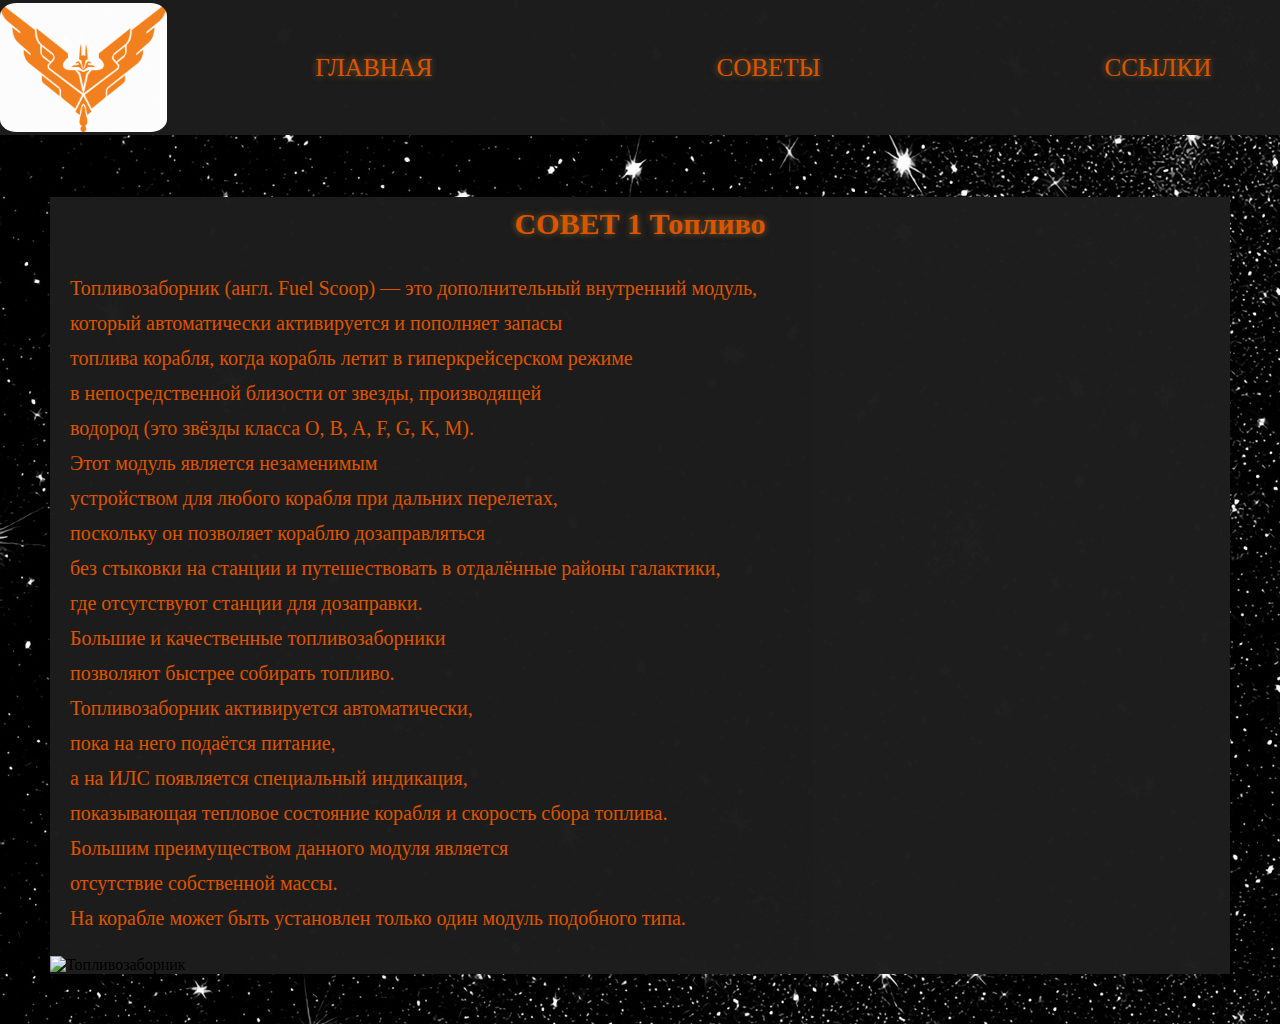
==== 2.html @ 422b610e "Add files via upload" ====
<!DOCTYPE html>
<html>
<head>
    <meta charset="UTF-8">
    <meta name="viewport" content="width=device-width, initial-scale=1.0">
    <title>elite dangerous gade</title>
    <link rel="stylesheet" href="style.css">
    <style>
        @import url('https://fonts.googleapis.com/css2?family=PT+Serif:ital,wght@0,400;0,700;1,400;1,700&family=Roboto:ital,wght@0,100;0,300;0,400;0,500;0,700;0,900;1,100;1,300;1,400;1,500;1,700;1,900&display=swap');</style>
    <style>
        @import url('https://fonts.googleapis.com/css2?family=PT+Sans:ital,wght@0,400;0,700;1,400;1,700&family=PT+Serif:ital,wght@0,400;0,700;1,400;1,700&family=Roboto:ital,wght@0,100;0,300;0,400;0,500;0,700;0,900;1,100;1,300;1,400;1,500;1,700;1,900&display=swap');</style>
</head>
<body>
   <header>
        <img src="images/logo.png" alt="logo">
        <nav>
            <ul>
                <li class="silky"><a href="index.html">ГЛАВНАЯ</a></li>
                <li class="silky"><a href="2.html">СОВЕТЫ</a></li>
                <li class="silky"><a href="">ССЫЛКИ</a></li>
            </ul>
        </nav>
        <div class="pustota"></div>
    </header>
   <main class="main_list2">
    <div>
        <h1 class="h1_list2">СОВЕТ 1 Топливо</h1>
        <p>Топливозаборник (англ. Fuel Scoop) — это дополнительный внутренний модуль,<br> который автоматически активируется и пополняет запасы<br> топлива корабля, когда корабль летит в гиперкрейсерском режиме<br>в непосредственной близости от звезды, производящей<br> водород (это звёзды класса O, B, A, F, G, K, M).<br> Этот модуль является незаменимым<br> устройством для любого корабля при дальних перелетах,<br> поскольку он позволяет кораблю дозаправляться<br> без стыковки на станции и путешествовать в отдалённые районы галактики,<br> где отсутствуют станции для дозаправки.<br> Большие и качественные топливозаборники<br> позволяют быстрее собирать топливо.<br> Топливозаборник активируется автоматически,<br> пока на него подаётся питание,<br> а на ИЛС появляется специальный индикация,<br> показывающая тепловое состояние корабля и скорость сбора топлива.<br> Большим преимуществом данного модуля является<br> отсутствие собственной массы.<br>
            На корабле может быть установлен только один модуль подобного типа.</p>
        <img src="CS GO\images\FuelScoop.jpeg" alt="Топливозаборник">
    </div>
   </main>
 
</body>
</html>
---- style.css ----
.PT Serif{
  font-family: "PT Serif", serif;
  font-weight: 100;
  font-style: normal;
}

.PT Sans{
    font-family: "Sans", serif;
    font-weight: 100;
    font-style: normal;
  }

body{
    margin: 197px 0 0 0;
    background-image: url("images/space.jpg");
}

header{
    display: flex;
    position: fixed;
    top: 0;
    left: 0;
    width: 100%;
    height: 15%;
    background-color: #1D1D1D;
    opacity: 0.99;
    align-items: center;
    justify-content: space-between;
}

header>img{
    height: 95%;
    border-radius: 10%;
}

header>nav{
    text-decoration: none;
    color: #E05600;
    font-size: 25px;
    width: 70%;
}
header>nav a{
    color: #E05600;
    text-decoration: none;
    text-shadow: 0px 0px 7px rgba(227, 163, 72, 0.5);
}

ul{
    width: 100%;
    display: flex;
    justify-content: space-between;
}

li {
    list-style: none;
}
.index{
    width: 100%;
    background-image: url("images/EGS.jpg");
    background-size: 100%;

}

main>div h1{
    padding: 260px 10px 10px;
    color: #ffffff;
    display: flex; 
    justify-content: center;   
    font-size: 30px;
    text-shadow: 0px 0px 7px rgba(0, 0, 0, 0.9);
}

main>div h2{
    padding: 700px 10px 10px;
    color: rgba(148, 148, 148, 0.007);
}

.main_list2{
    background-color: #1D1D1D;
    opacity: 0.99;
    margin: 50px;
}

.h1_list2{
    padding: 10px 10px 10px;
    color:#E05600;
    display: flex; 
    justify-content: center;   
    font-size: 30px;
    text-shadow: 0px 0px 7px rgba(227, 163, 72, 0.5);
}

p{
    color: #E05600;    
    font-size: 20px;
    margin: 20px;
    line-height: 1.75;
    display: block;
}

main>div>img{
    display: block;

}
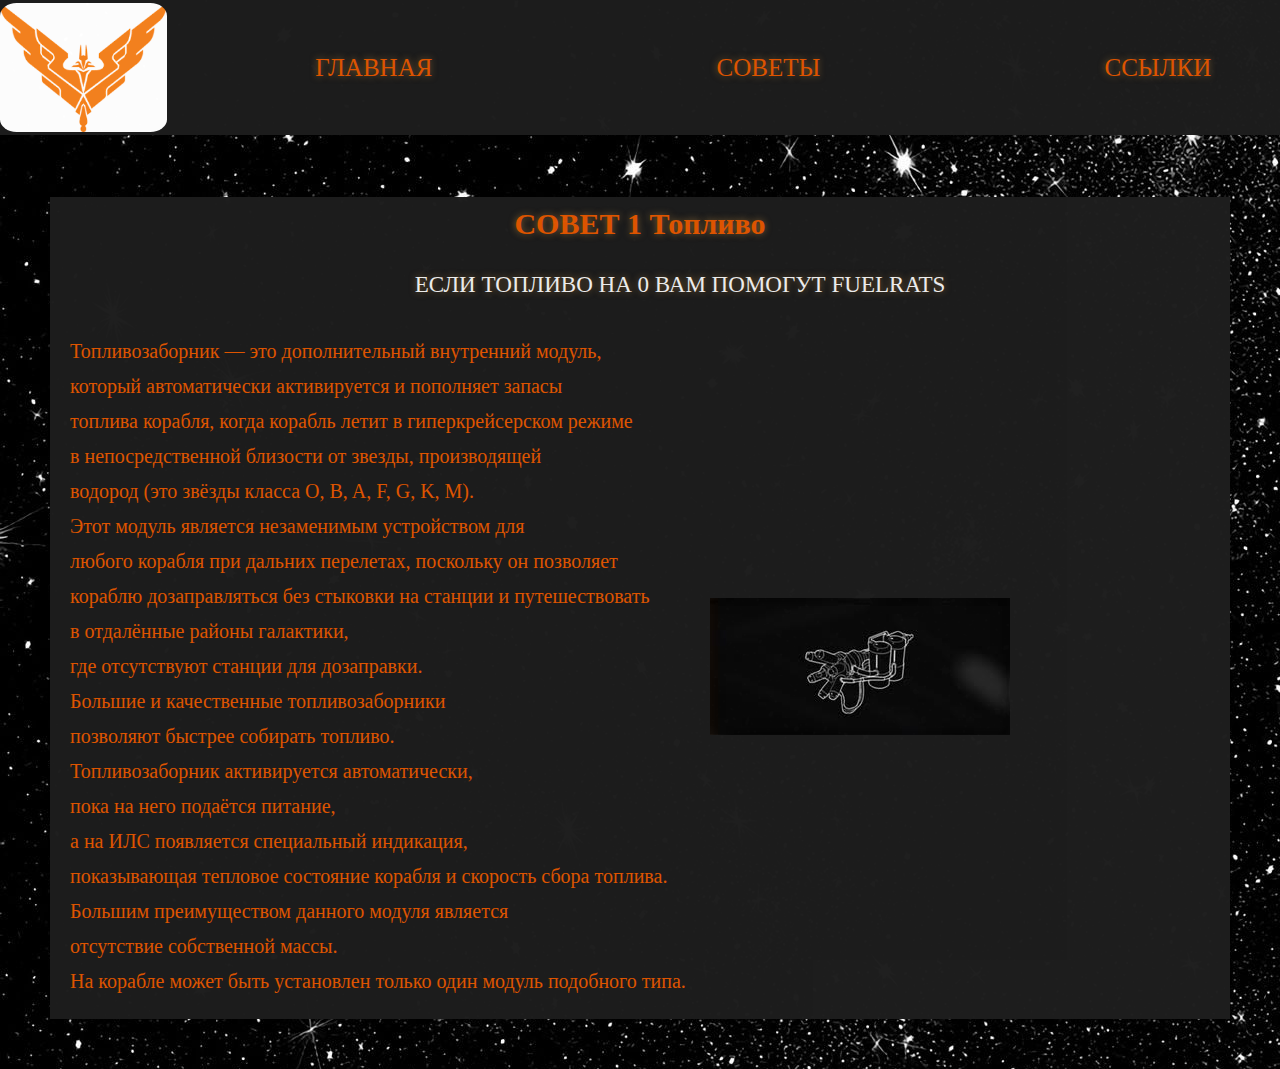
==== commit e28d2c99: "Update 2.html" ====
--- a/2.html
+++ b/2.html
@@ -23,13 +23,19 @@
         <div class="pustota"></div>
     </header>
    <main class="main_list2">
-    <div>
-        <h1 class="h1_list2">СОВЕТ 1 Топливо</h1>
-        <p>Топливозаборник (англ. Fuel Scoop) — это дополнительный внутренний модуль,<br> который автоматически активируется и пополняет запасы<br> топлива корабля, когда корабль летит в гиперкрейсерском режиме<br>в непосредственной близости от звезды, производящей<br> водород (это звёзды класса O, B, A, F, G, K, M).<br> Этот модуль является незаменимым<br> устройством для любого корабля при дальних перелетах,<br> поскольку он позволяет кораблю дозаправляться<br> без стыковки на станции и путешествовать в отдалённые районы галактики,<br> где отсутствуют станции для дозаправки.<br> Большие и качественные топливозаборники<br> позволяют быстрее собирать топливо.<br> Топливозаборник активируется автоматически,<br> пока на него подаётся питание,<br> а на ИЛС появляется специальный индикация,<br> показывающая тепловое состояние корабля и скорость сбора топлива.<br> Большим преимуществом данного модуля является<br> отсутствие собственной массы.<br>
+    <h1 class="h1_list2">СОВЕТ 1 Топливо</h1>
+    <nav>
+        <ul class="ul_list2">
+            <li class="fuel_rats"><a class="fuel_rats" href="https://fuelrats.com/">ЕСЛИ ТОПЛИВО НА 0 ВАМ ПОМОГУТ FUELRATS</a></li>
+        </ul>
+    </nav>
+    <div>        
+        <p>Топливозаборник — это дополнительный внутренний модуль,<br> который автоматически активируется и пополняет запасы<br> топлива корабля, когда корабль летит в гиперкрейсерском режиме<br>в непосредственной близости от звезды, производящей<br> водород (это звёзды класса O, B, A, F, G, K, M).<br> Этот модуль является незаменимым устройством для<br> любого корабля при дальних перелетах, поскольку он позволяет<br> кораблю дозаправляться без стыковки на станции и путешествовать<br> в отдалённые районы галактики,<br> где отсутствуют станции для дозаправки.<br> Большие и качественные топливозаборники<br> позволяют быстрее собирать топливо.<br> Топливозаборник активируется автоматически,<br> пока на него подаётся питание,<br> а на ИЛС появляется специальный индикация,<br> показывающая тепловое состояние корабля и скорость сбора топлива.<br> Большим преимуществом данного модуля является<br> отсутствие собственной массы.<br>
             На корабле может быть установлен только один модуль подобного типа.</p>
-        <img src="CS GO\images\FuelScoop.jpeg" alt="Топливозаборник">
+        <img src="images/FuelScoop.jpeg" alt="Топливозаборник">
+
     </div>
    </main>
  
 </body>
-</html>+</html>
--- a/style.css
+++ b/style.css
@@ -52,7 +52,7 @@
     justify-content: space-between;
 }
 
-li {
+li{
     list-style: none;
 }
 .index{
@@ -91,15 +91,27 @@
     text-shadow: 0px 0px 7px rgba(227, 163, 72, 0.5);
 }
 
+.ul_list2{
+    display: flex; 
+    justify-content: center;
+}
+
+main>div>*{
+    display: inline-block;
+    vertical-align: middle;
+}
+
+.fuel_rats{
+    font-size: larger;
+    color: #eeeeee;
+    text-decoration: none;
+    text-shadow: 0px 0px 7px rgba(227, 163, 72, 0.5);    
+}
+
 p{
     color: #E05600;    
     font-size: 20px;
     margin: 20px;
     line-height: 1.75;
-    display: block;
+    display: block; 
 }
-
-main>div>img{
-    display: block;
-
-}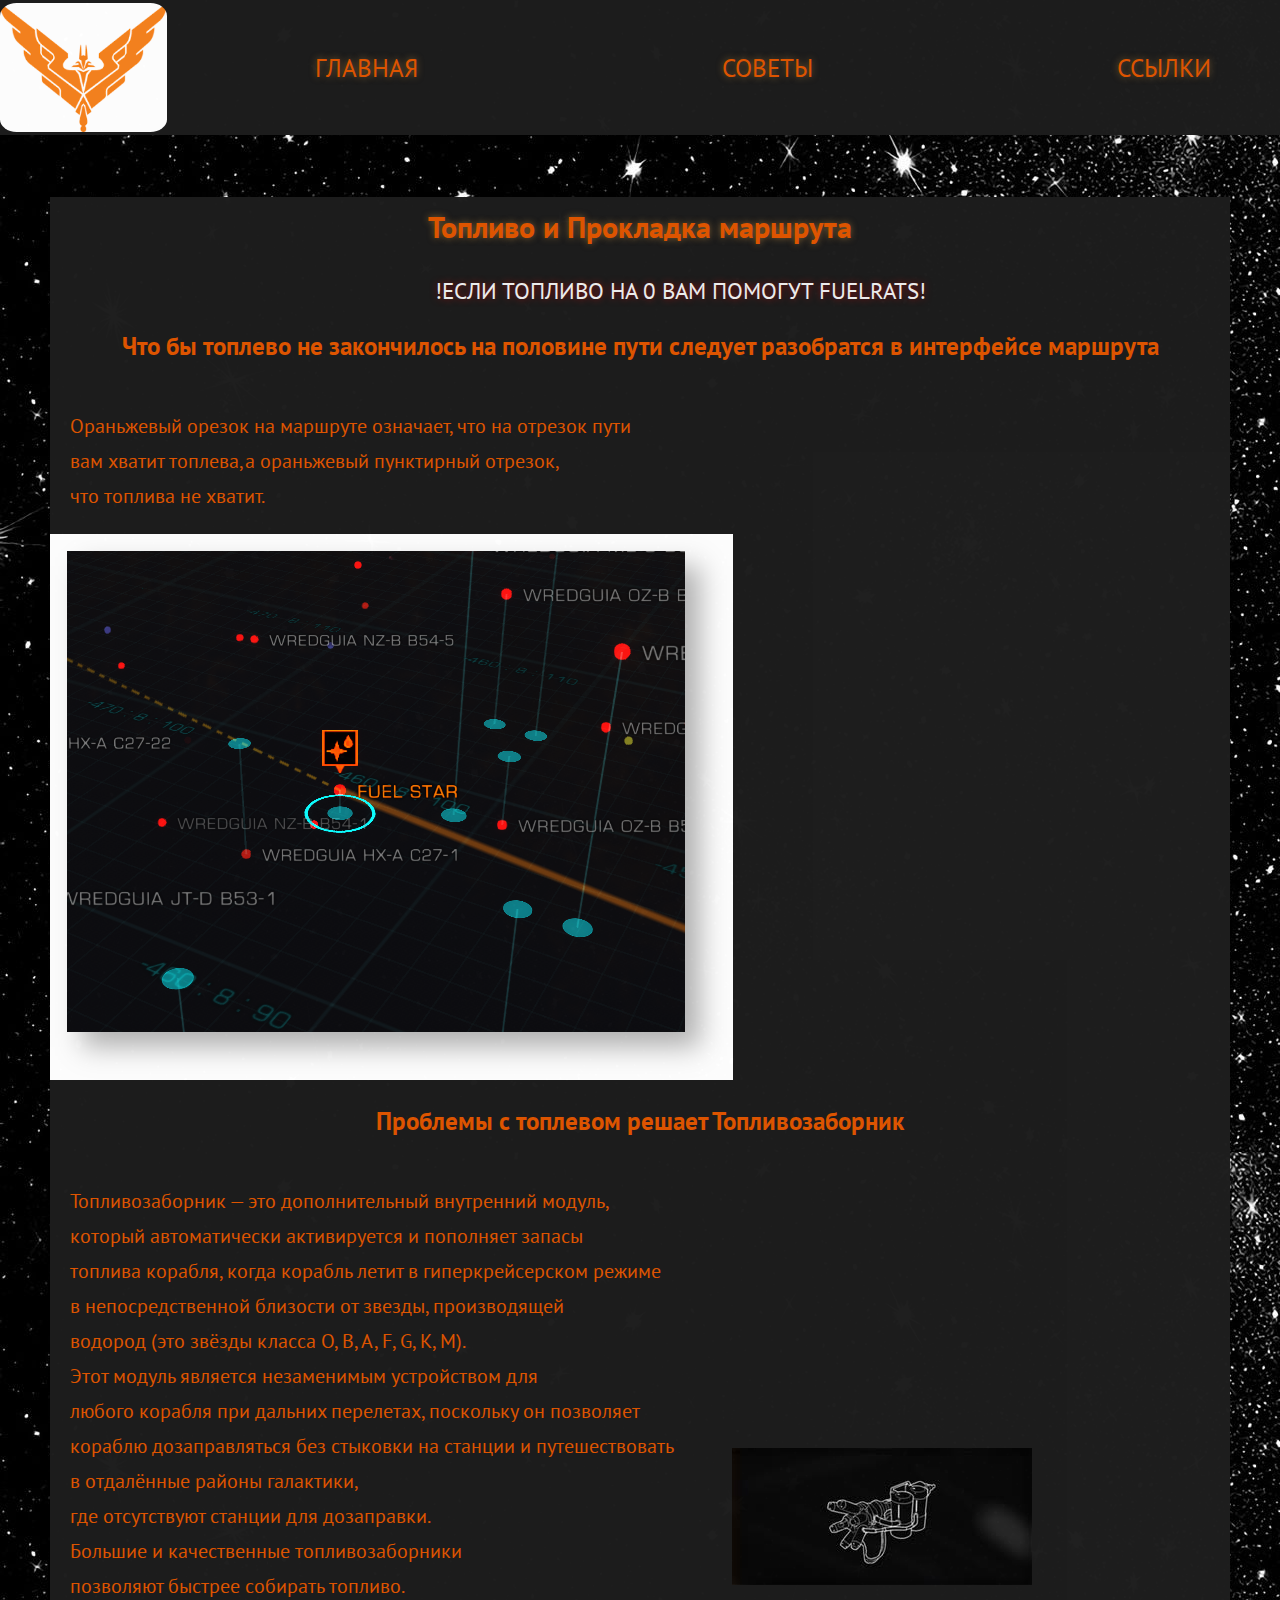
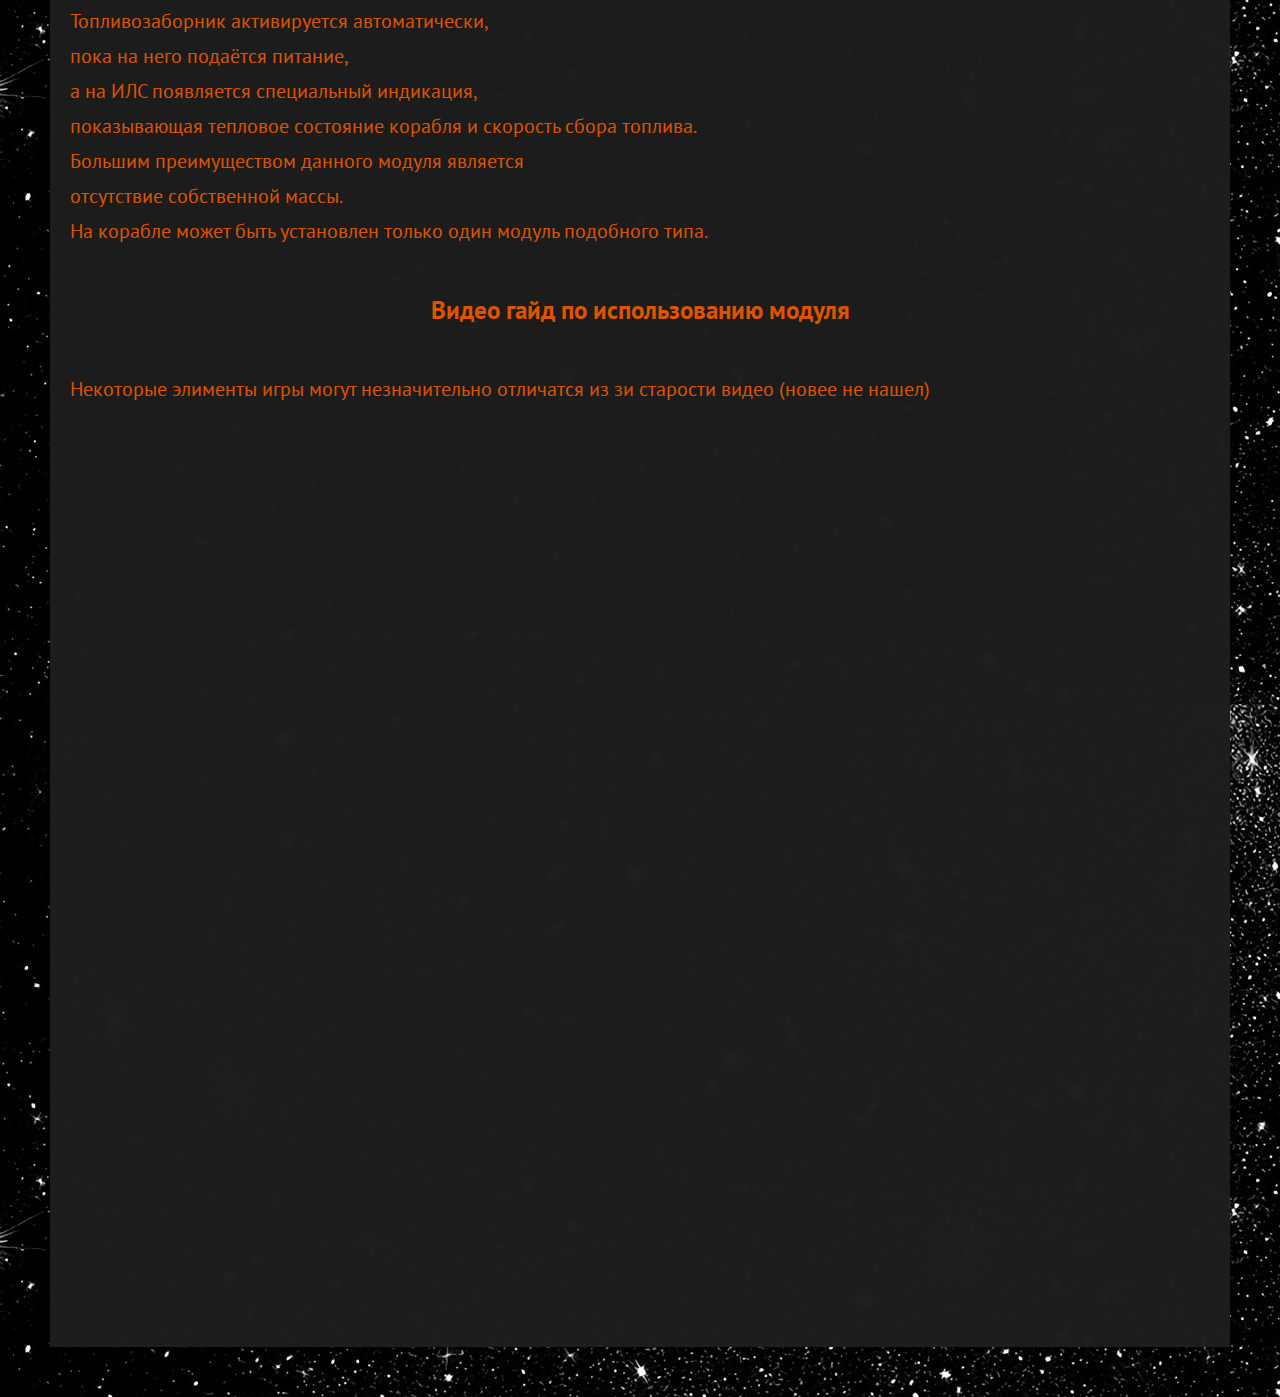
==== commit 903575ec: "Add files via upload" ====
--- a/2.html
+++ b/2.html
@@ -5,10 +5,7 @@
     <meta name="viewport" content="width=device-width, initial-scale=1.0">
     <title>elite dangerous gade</title>
     <link rel="stylesheet" href="style.css">
-    <style>
-        @import url('https://fonts.googleapis.com/css2?family=PT+Serif:ital,wght@0,400;0,700;1,400;1,700&family=Roboto:ital,wght@0,100;0,300;0,400;0,500;0,700;0,900;1,100;1,300;1,400;1,500;1,700;1,900&display=swap');</style>
-    <style>
-        @import url('https://fonts.googleapis.com/css2?family=PT+Sans:ital,wght@0,400;0,700;1,400;1,700&family=PT+Serif:ital,wght@0,400;0,700;1,400;1,700&family=Roboto:ital,wght@0,100;0,300;0,400;0,500;0,700;0,900;1,100;1,300;1,400;1,500;1,700;1,900&display=swap');</style>
+    <style>@import url('https://fonts.googleapis.com/css2?family=PT+Sans:ital,wght@0,400;0,700;1,400;1,700&family=PT+Serif:ital,wght@0,400;0,700;1,400;1,700&family=Roboto:ital,wght@0,100;0,300;0,400;0,500;0,700;0,900;1,100;1,300;1,400;1,500;1,700;1,900&display=swap');</style>
 </head>
 <body>
    <header>
@@ -23,19 +20,26 @@
         <div class="pustota"></div>
     </header>
    <main class="main_list2">
-    <h1 class="h1_list2">СОВЕТ 1 Топливо</h1>
+    <h1 class="h1_list2">Топливо и Прокладка маршрута</h1>
     <nav>
         <ul class="ul_list2">
-            <li class="fuel_rats"><a class="fuel_rats" href="https://fuelrats.com/">ЕСЛИ ТОПЛИВО НА 0 ВАМ ПОМОГУТ FUELRATS</a></li>
+            <li class="fuel_rats"><a class="fuel_rats" href="https://fuelrats.com/">!ЕСЛИ ТОПЛИВО НА 0 ВАМ ПОМОГУТ FUELRATS!</a></li>
         </ul>
     </nav>
-    <div>        
+    <h2 class="h2_list2">Что бы топлево не закончилось на половине пути следует разобратся в интерфейсе маршрута</h2>
+    <div>
+        <p class="road">Ораньжевый орезок на маршруте означает, что на отрезок пути<br> вам хватит топлева,а ораньжевый пунктирный отрезок,<br> что топлива не хватит.</p>
+        <img class="road" src="images/road.png" alt="Пример маршрута"> 
+    </div>
+    <div>
+        <h3 class="h3_list2">Проблемы с топлевом решает Топливозаборник</h3>        
         <p>Топливозаборник — это дополнительный внутренний модуль,<br> который автоматически активируется и пополняет запасы<br> топлива корабля, когда корабль летит в гиперкрейсерском режиме<br>в непосредственной близости от звезды, производящей<br> водород (это звёзды класса O, B, A, F, G, K, M).<br> Этот модуль является незаменимым устройством для<br> любого корабля при дальних перелетах, поскольку он позволяет<br> кораблю дозаправляться без стыковки на станции и путешествовать<br> в отдалённые районы галактики,<br> где отсутствуют станции для дозаправки.<br> Большие и качественные топливозаборники<br> позволяют быстрее собирать топливо.<br> Топливозаборник активируется автоматически,<br> пока на него подаётся питание,<br> а на ИЛС появляется специальный индикация,<br> показывающая тепловое состояние корабля и скорость сбора топлива.<br> Большим преимуществом данного модуля является<br> отсутствие собственной массы.<br>
             На корабле может быть установлен только один модуль подобного типа.</p>
         <img src="images/FuelScoop.jpeg" alt="Топливозаборник">
-
+        <h4 class="h4_list2">Видео гайд по использованию модуля</h4>
+        <p>Некоторые элименты игры могут незначительно отличатся из зи старости видео (новее не нашел)</p>
+        <iframe width="100%" height="920" src="https://www.youtube.com/embed/GJ77-blcQS8?si=Bb4Pgg4MDbwwBEj3" title="YouTube video player" frameborder="0" allow="accelerometer; autoplay; clipboard-write; encrypted-media; gyroscope; picture-in-picture; web-share" referrerpolicy="strict-origin-when-cross-origin" allowfullscreen></iframe>
     </div>
    </main>
- 
 </body>
-</html>
+</html>--- a/style.css
+++ b/style.css
@@ -1,15 +1,12 @@
-
-.PT Serif{
-  font-family: "PT Serif", serif;
-  font-weight: 100;
-  font-style: normal;
+*{
+    font-family:'Pt Sans';
 }
 
-.PT Sans{
-    font-family: "Sans", serif;
-    font-weight: 100;
+.pt-sans-regular {
+    font-family: "PT Sans", serif;
+    font-weight: 400;
     font-style: normal;
-  }
+}
 
 body{
     margin: 197px 0 0 0;
@@ -71,7 +68,7 @@
     text-shadow: 0px 0px 7px rgba(0, 0, 0, 0.9);
 }
 
-main>div h2{
+.inviseble{
     padding: 700px 10px 10px;
     color: rgba(148, 148, 148, 0.007);
 }
@@ -105,7 +102,13 @@
     font-size: larger;
     color: #eeeeee;
     text-decoration: none;
-    text-shadow: 0px 0px 7px rgba(227, 163, 72, 0.5);    
+    text-shadow: 0px 0px 7px rgba(255, 0, 0, 0.5);    
+}
+
+.road{
+    display: inline-block;
+    vertical-align: top;   
+     
 }
 
 p{
@@ -115,3 +118,30 @@
     line-height: 1.75;
     display: block; 
 }
+
+.h2_list2{
+    color: #E05600;    
+    font-size: 25px;
+    margin: 20px;
+    line-height: 1.75;
+    display: block;
+    text-align: center;
+}
+
+.h3_list2{
+    color: #E05600;    
+    font-size: 25px;
+    margin: 20px;
+    line-height: 1.75;
+    display: block;
+    text-align: center;    
+}
+
+.h4_list2{
+    color: #E05600;    
+    font-size: 25px;
+    margin: 20px;
+    line-height: 1.75;
+    display: block;
+    text-align: center;    
+}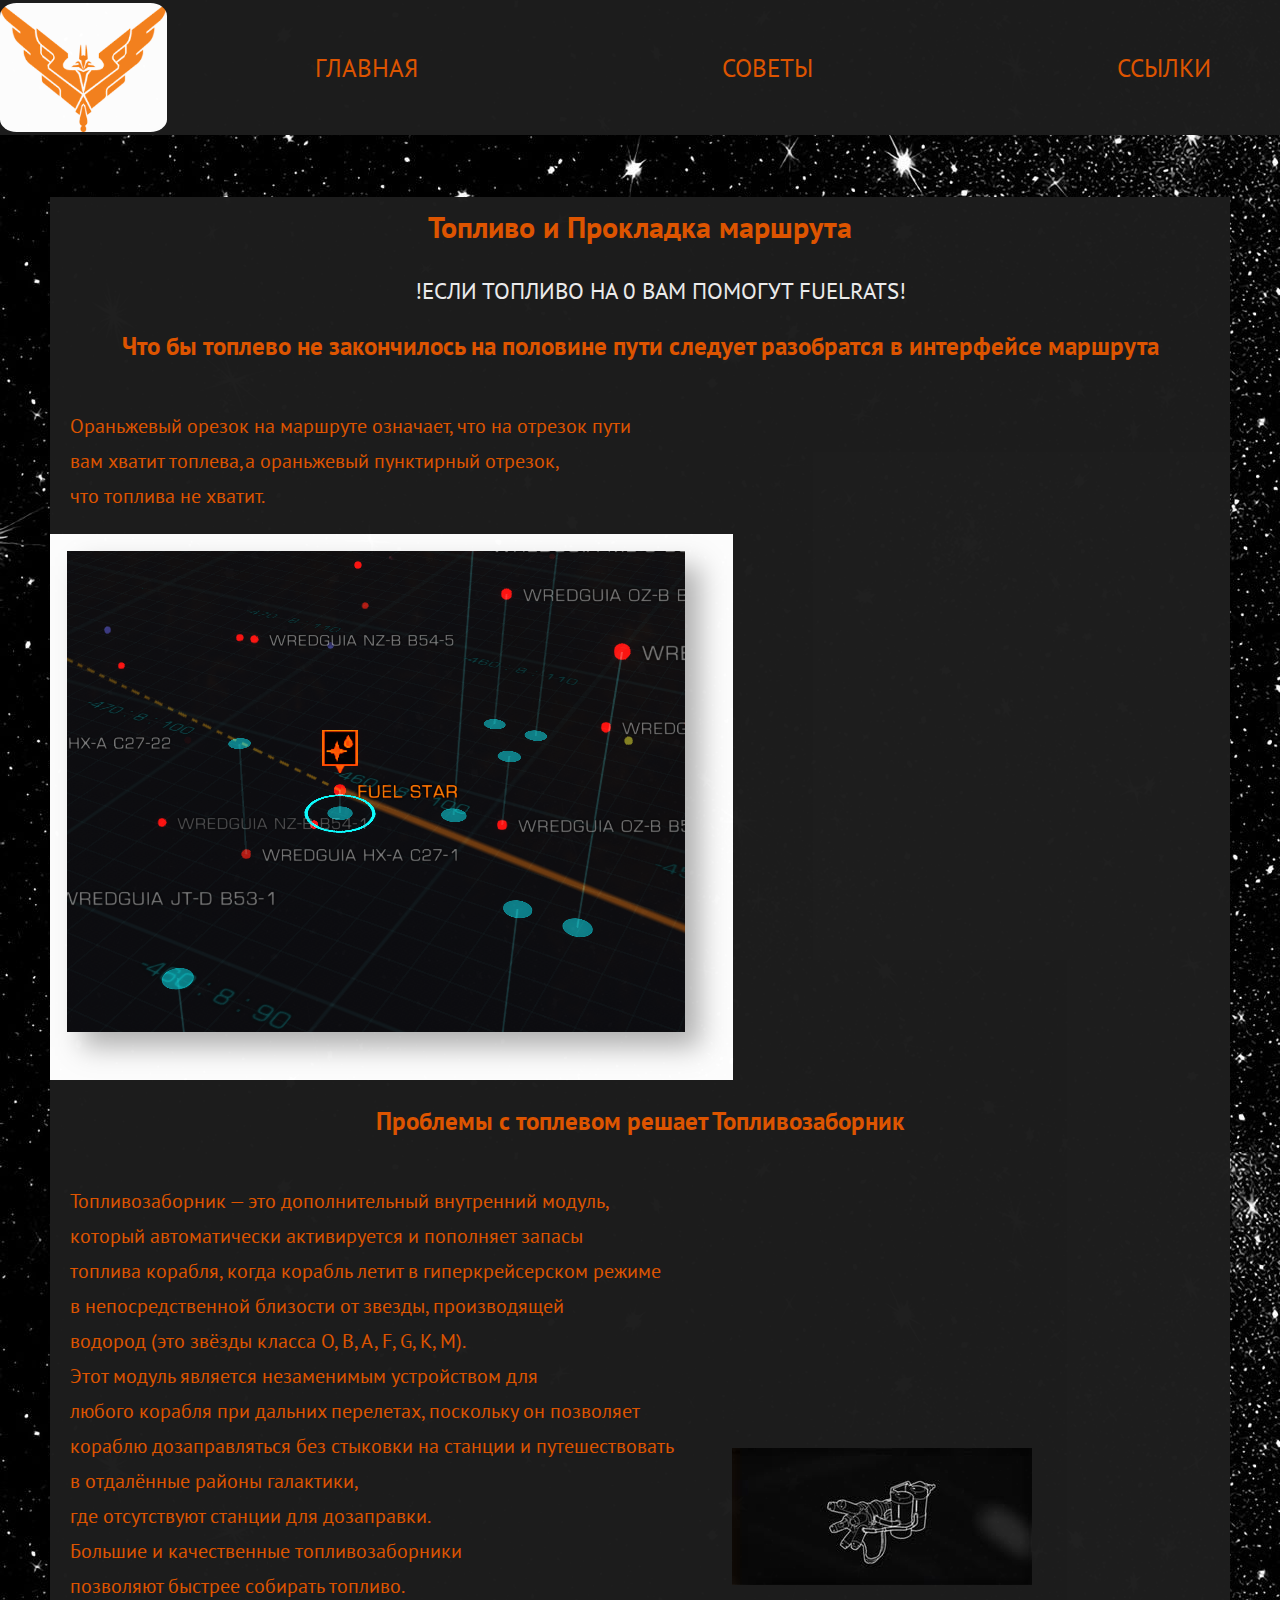
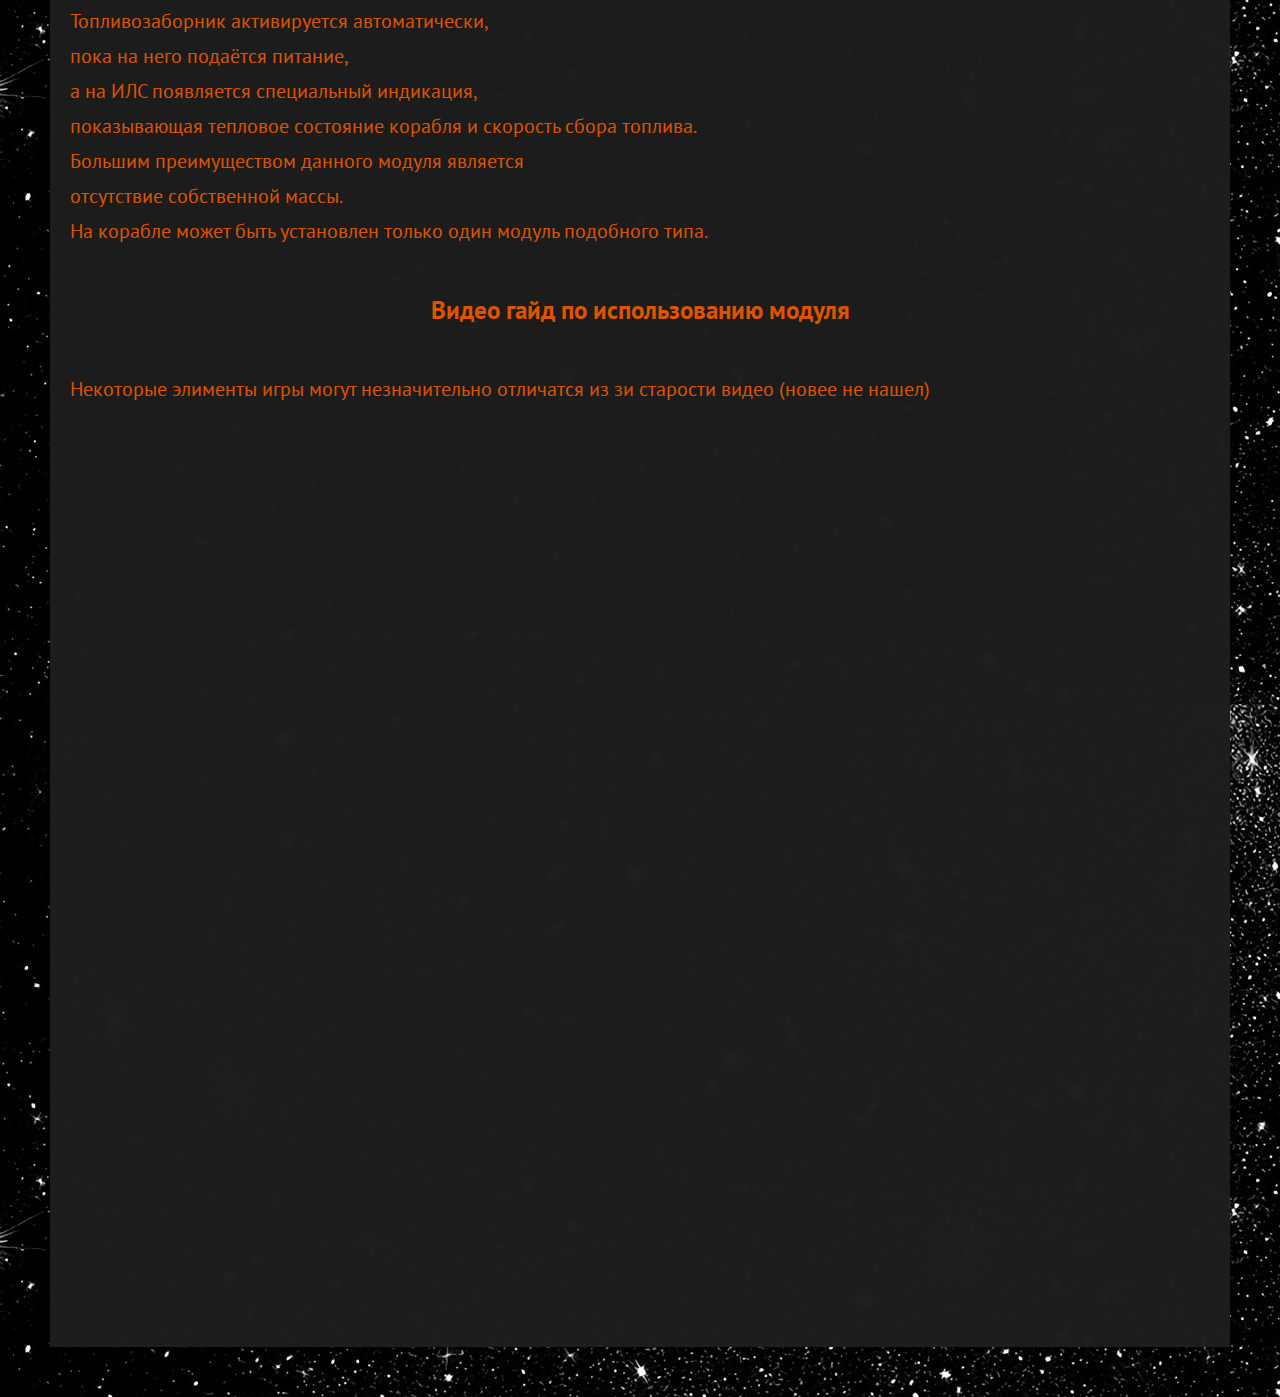
==== commit 97552c13: "Add files via upload" ====
--- a/2.html
+++ b/2.html
@@ -11,10 +11,10 @@
    <header>
         <img src="images/logo.png" alt="logo">
         <nav>
-            <ul>
-                <li class="silky"><a href="index.html">ГЛАВНАЯ</a></li>
-                <li class="silky"><a href="2.html">СОВЕТЫ</a></li>
-                <li class="silky"><a href="">ССЫЛКИ</a></li>
+            <ul class="ul_header">
+                <li><a href="index.html">ГЛАВНАЯ</a></li>
+                <li><a href="2.html">СОВЕТЫ</a></li>
+                <li><a href="silky.html">ССЫЛКИ</a></li>
             </ul>
         </nav>
         <div class="pustota"></div>
--- a/style.css
+++ b/style.css
@@ -37,13 +37,15 @@
     font-size: 25px;
     width: 70%;
 }
-header>nav a{
+a{
     color: #E05600;
-    text-decoration: none;
+    text-decoration: none;    
+}
+a:hover{
     text-shadow: 0px 0px 7px rgba(227, 163, 72, 0.5);
 }
 
-ul{
+.ul_header{
     width: 100%;
     display: flex;
     justify-content: space-between;
@@ -69,7 +71,7 @@
 }
 
 .inviseble{
-    padding: 700px 10px 10px;
+    padding: 650px 10px 10px;
     color: rgba(148, 148, 148, 0.007);
 }
 
@@ -84,7 +86,10 @@
     color:#E05600;
     display: flex; 
     justify-content: center;   
-    font-size: 30px;
+    font-size: 30px; 
+}
+
+.h1_lis:hover{
     text-shadow: 0px 0px 7px rgba(227, 163, 72, 0.5);
 }
 
@@ -102,7 +107,10 @@
     font-size: larger;
     color: #eeeeee;
     text-decoration: none;
-    text-shadow: 0px 0px 7px rgba(255, 0, 0, 0.5);    
+}
+
+.fuel_rats:hover{
+    text-shadow: 0px 0px 7px rgba(255, 0, 0, 0.9); 
 }
 
 .road{
@@ -144,4 +152,25 @@
     line-height: 1.75;
     display: block;
     text-align: center;    
-}+}
+
+.main_list3{
+    background-color: #1D1D1D;
+    opacity: 0.99;
+    margin: 50px;
+    text-align: center;
+}
+
+.h1_list3{
+    color: #E05600;    
+    font-size: 25px;
+    margin: 20px;
+    line-height: 1.75;
+    display: block;    
+}
+
+.silky{
+    font-size: 25px;
+    text-align: center;
+}
+
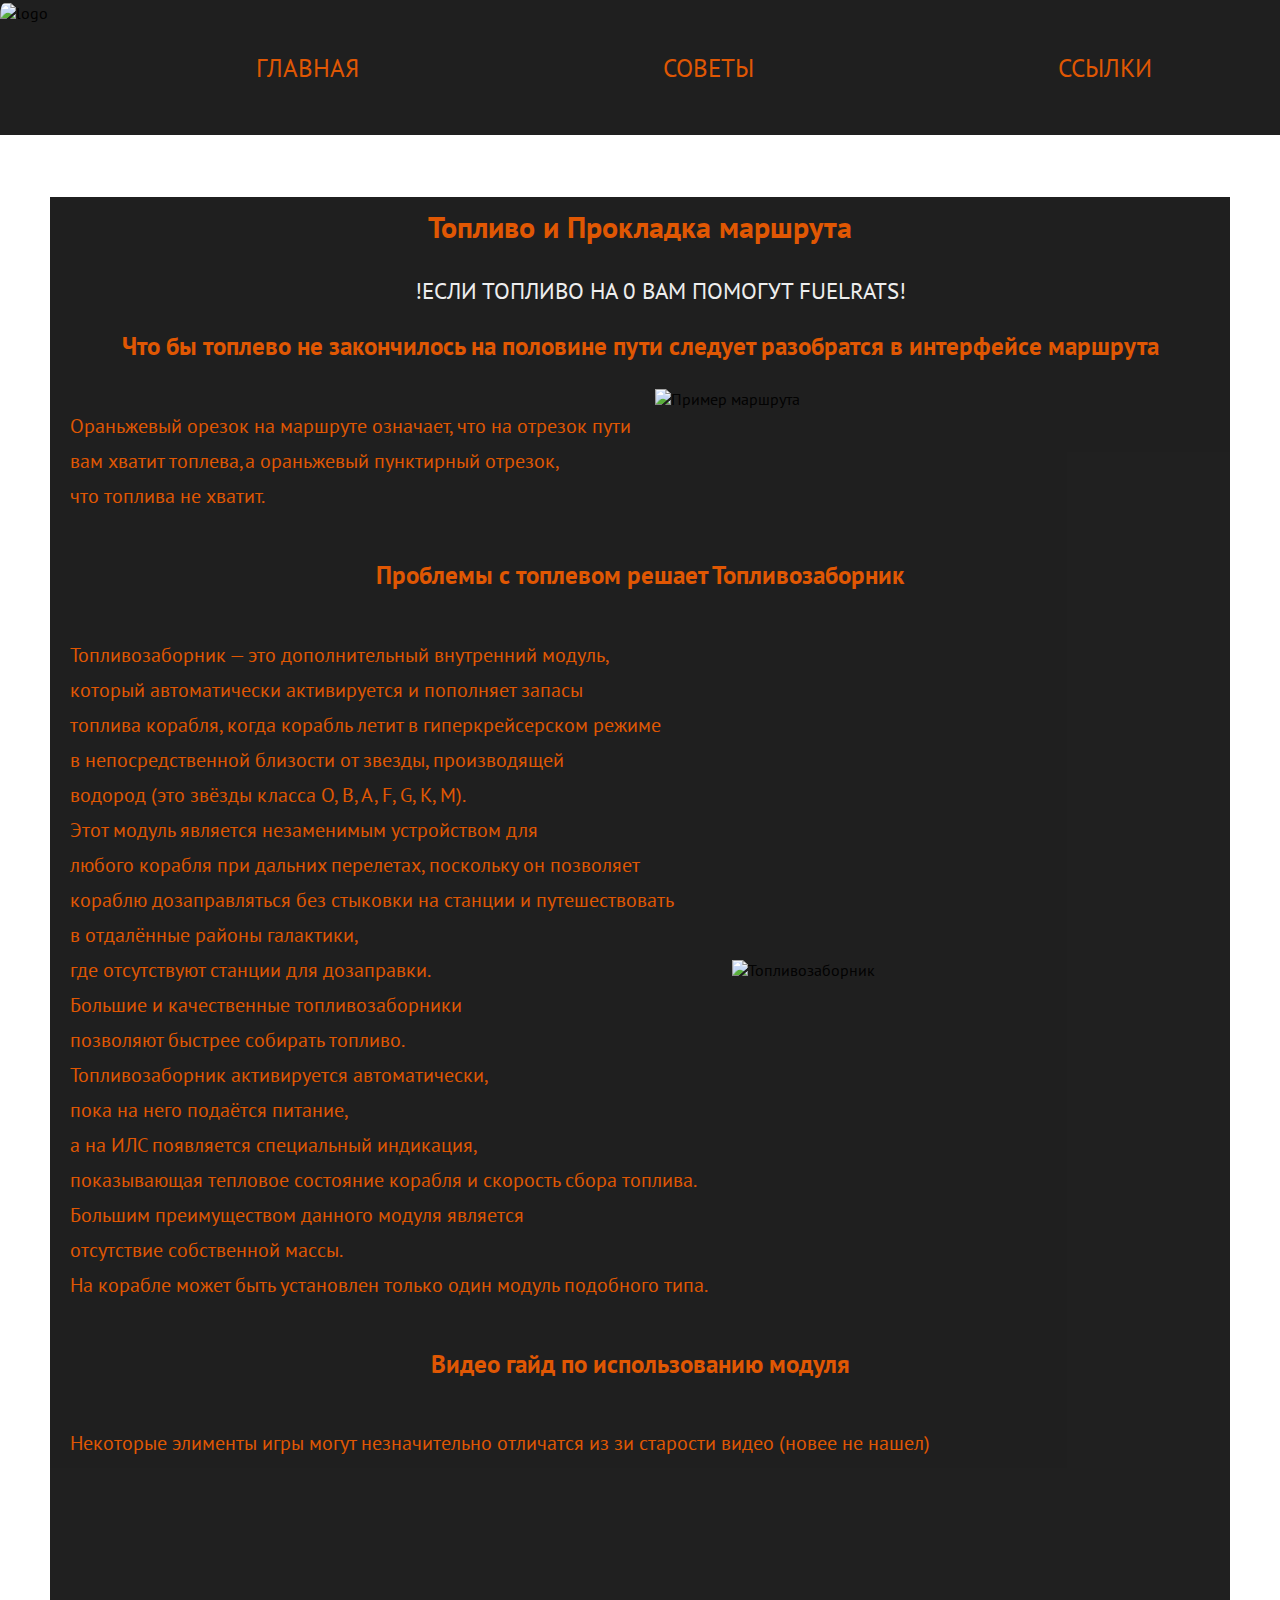
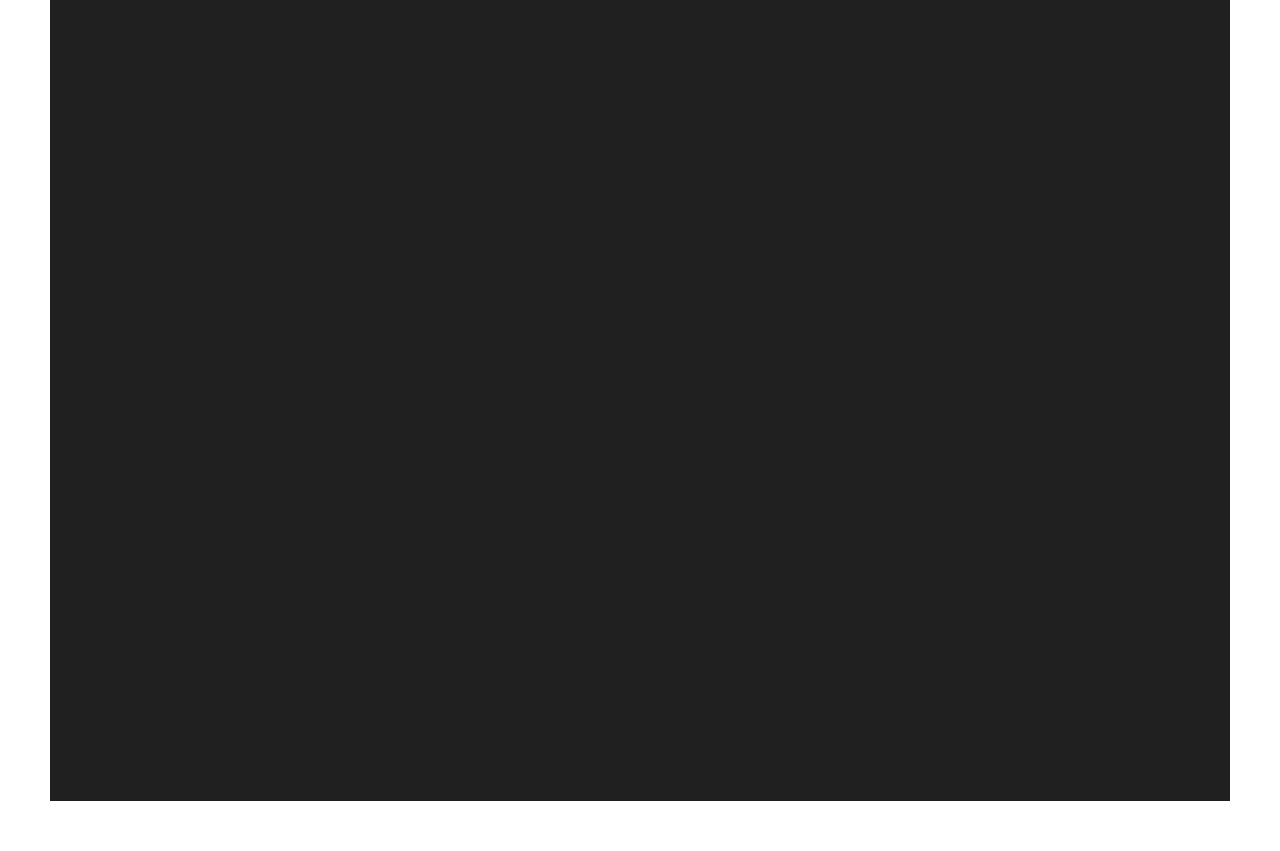
==== commit c1f18381: "Add files via upload" ====
--- a/2.html
+++ b/2.html
@@ -1,45 +1,45 @@
-<!DOCTYPE html>
-<html>
-<head>
-    <meta charset="UTF-8">
-    <meta name="viewport" content="width=device-width, initial-scale=1.0">
-    <title>elite dangerous gade</title>
-    <link rel="stylesheet" href="style.css">
-    <style>@import url('https://fonts.googleapis.com/css2?family=PT+Sans:ital,wght@0,400;0,700;1,400;1,700&family=PT+Serif:ital,wght@0,400;0,700;1,400;1,700&family=Roboto:ital,wght@0,100;0,300;0,400;0,500;0,700;0,900;1,100;1,300;1,400;1,500;1,700;1,900&display=swap');</style>
-</head>
-<body>
-   <header>
-        <img src="images/logo.png" alt="logo">
-        <nav>
-            <ul class="ul_header">
-                <li><a href="index.html">ГЛАВНАЯ</a></li>
-                <li><a href="2.html">СОВЕТЫ</a></li>
-                <li><a href="silky.html">ССЫЛКИ</a></li>
-            </ul>
-        </nav>
-        <div class="pustota"></div>
-    </header>
-   <main class="main_list2">
-    <h1 class="h1_list2">Топливо и Прокладка маршрута</h1>
-    <nav>
-        <ul class="ul_list2">
-            <li class="fuel_rats"><a class="fuel_rats" href="https://fuelrats.com/">!ЕСЛИ ТОПЛИВО НА 0 ВАМ ПОМОГУТ FUELRATS!</a></li>
-        </ul>
-    </nav>
-    <h2 class="h2_list2">Что бы топлево не закончилось на половине пути следует разобратся в интерфейсе маршрута</h2>
-    <div>
-        <p class="road">Ораньжевый орезок на маршруте означает, что на отрезок пути<br> вам хватит топлева,а ораньжевый пунктирный отрезок,<br> что топлива не хватит.</p>
-        <img class="road" src="images/road.png" alt="Пример маршрута"> 
-    </div>
-    <div>
-        <h3 class="h3_list2">Проблемы с топлевом решает Топливозаборник</h3>        
-        <p>Топливозаборник — это дополнительный внутренний модуль,<br> который автоматически активируется и пополняет запасы<br> топлива корабля, когда корабль летит в гиперкрейсерском режиме<br>в непосредственной близости от звезды, производящей<br> водород (это звёзды класса O, B, A, F, G, K, M).<br> Этот модуль является незаменимым устройством для<br> любого корабля при дальних перелетах, поскольку он позволяет<br> кораблю дозаправляться без стыковки на станции и путешествовать<br> в отдалённые районы галактики,<br> где отсутствуют станции для дозаправки.<br> Большие и качественные топливозаборники<br> позволяют быстрее собирать топливо.<br> Топливозаборник активируется автоматически,<br> пока на него подаётся питание,<br> а на ИЛС появляется специальный индикация,<br> показывающая тепловое состояние корабля и скорость сбора топлива.<br> Большим преимуществом данного модуля является<br> отсутствие собственной массы.<br>
-            На корабле может быть установлен только один модуль подобного типа.</p>
-        <img src="images/FuelScoop.jpeg" alt="Топливозаборник">
-        <h4 class="h4_list2">Видео гайд по использованию модуля</h4>
-        <p>Некоторые элименты игры могут незначительно отличатся из зи старости видео (новее не нашел)</p>
-        <iframe width="100%" height="920" src="https://www.youtube.com/embed/GJ77-blcQS8?si=Bb4Pgg4MDbwwBEj3" title="YouTube video player" frameborder="0" allow="accelerometer; autoplay; clipboard-write; encrypted-media; gyroscope; picture-in-picture; web-share" referrerpolicy="strict-origin-when-cross-origin" allowfullscreen></iframe>
-    </div>
-   </main>
-</body>
+<!DOCTYPE html>
+<html>
+<head>
+    <meta charset="UTF-8">
+    <meta name="viewport" content="width=device-width, initial-scale=1.0">
+    <title>elite dangerous gade</title>
+    <link rel="stylesheet" href="style.css">
+    <style>@import url('https://fonts.googleapis.com/css2?family=PT+Sans:ital,wght@0,400;0,700;1,400;1,700&family=PT+Serif:ital,wght@0,400;0,700;1,400;1,700&family=Roboto:ital,wght@0,100;0,300;0,400;0,500;0,700;0,900;1,100;1,300;1,400;1,500;1,700;1,900&display=swap');</style>
+</head>
+<body>
+   <header>
+        <img class="logo" src="images/logo.png" alt="logo">
+        <nav>
+            <ul class="ul_header">
+                <li><a href="index.html">ГЛАВНАЯ</a></li>
+                <li><a href="2.html">СОВЕТЫ</a></li>
+                <li><a href="silky.html">ССЫЛКИ</a></li>
+            </ul>
+        </nav>
+        <div class="pustota"></div>
+    </header>
+   <main class="main_list2">
+    <h1 class="h1_list2">Топливо и Прокладка маршрута</h1>
+    <nav>
+        <ul class="ul_list2">
+            <li class="fuel_rats"><a class="fuel_rats" href="https://fuelrats.com/">!ЕСЛИ ТОПЛИВО НА 0 ВАМ ПОМОГУТ FUELRATS!</a></li>
+        </ul>
+    </nav>
+    <h2 class="h2_list2">Что бы топлево не закончилось на половине пути следует разобратся в интерфейсе маршрута</h2>
+    <div>
+        <p class="road">Ораньжевый орезок на маршруте означает, что на отрезок пути<br> вам хватит топлева,а ораньжевый пунктирный отрезок,<br> что топлива не хватит.</p>
+        <img class="road" src="images/road.png" alt="Пример маршрута"> 
+    </div>
+    <div>
+        <h3 class="h3_list2">Проблемы с топлевом решает Топливозаборник</h3>        
+        <p>Топливозаборник — это дополнительный внутренний модуль,<br> который автоматически активируется и пополняет запасы<br> топлива корабля, когда корабль летит в гиперкрейсерском режиме<br>в непосредственной близости от звезды, производящей<br> водород (это звёзды класса O, B, A, F, G, K, M).<br> Этот модуль является незаменимым устройством для<br> любого корабля при дальних перелетах, поскольку он позволяет<br> кораблю дозаправляться без стыковки на станции и путешествовать<br> в отдалённые районы галактики,<br> где отсутствуют станции для дозаправки.<br> Большие и качественные топливозаборники<br> позволяют быстрее собирать топливо.<br> Топливозаборник активируется автоматически,<br> пока на него подаётся питание,<br> а на ИЛС появляется специальный индикация,<br> показывающая тепловое состояние корабля и скорость сбора топлива.<br> Большим преимуществом данного модуля является<br> отсутствие собственной массы.<br>
+            На корабле может быть установлен только один модуль подобного типа.</p>
+        <img src="images/FuelScoop.jpeg" alt="Топливозаборник">
+        <h4 class="h4_list2">Видео гайд по использованию модуля</h4>
+        <p>Некоторые элименты игры могут незначительно отличатся из зи старости видео (новее не нашел)</p>
+        <iframe width="100%" height="920" src="https://www.youtube.com/embed/GJ77-blcQS8?si=Bb4Pgg4MDbwwBEj3" title="YouTube video player" frameborder="0" allow="accelerometer; autoplay; clipboard-write; encrypted-media; gyroscope; picture-in-picture; web-share" referrerpolicy="strict-origin-when-cross-origin" allowfullscreen></iframe>
+    </div>
+   </main>
+</body>
 </html>--- a/style.css
+++ b/style.css
@@ -1,176 +1,222 @@
-*{
-    font-family:'Pt Sans';
-}
-
-.pt-sans-regular {
-    font-family: "PT Sans", serif;
-    font-weight: 400;
-    font-style: normal;
-}
-
-body{
-    margin: 197px 0 0 0;
-    background-image: url("images/space.jpg");
-}
-
-header{
-    display: flex;
-    position: fixed;
-    top: 0;
-    left: 0;
-    width: 100%;
-    height: 15%;
-    background-color: #1D1D1D;
-    opacity: 0.99;
-    align-items: center;
-    justify-content: space-between;
-}
-
-header>img{
-    height: 95%;
-    border-radius: 10%;
-}
-
-header>nav{
-    text-decoration: none;
-    color: #E05600;
-    font-size: 25px;
-    width: 70%;
-}
-a{
-    color: #E05600;
-    text-decoration: none;    
-}
-a:hover{
-    text-shadow: 0px 0px 7px rgba(227, 163, 72, 0.5);
-}
-
-.ul_header{
-    width: 100%;
-    display: flex;
-    justify-content: space-between;
-}
-
-li{
-    list-style: none;
-}
-.index{
-    width: 100%;
-    background-image: url("images/EGS.jpg");
-    background-size: 100%;
-
-}
-
-main>div h1{
-    padding: 260px 10px 10px;
-    color: #ffffff;
-    display: flex; 
-    justify-content: center;   
-    font-size: 30px;
-    text-shadow: 0px 0px 7px rgba(0, 0, 0, 0.9);
-}
-
-.inviseble{
-    padding: 650px 10px 10px;
-    color: rgba(148, 148, 148, 0.007);
-}
-
-.main_list2{
-    background-color: #1D1D1D;
-    opacity: 0.99;
-    margin: 50px;
-}
-
-.h1_list2{
-    padding: 10px 10px 10px;
-    color:#E05600;
-    display: flex; 
-    justify-content: center;   
-    font-size: 30px; 
-}
-
-.h1_lis:hover{
-    text-shadow: 0px 0px 7px rgba(227, 163, 72, 0.5);
-}
-
-.ul_list2{
-    display: flex; 
-    justify-content: center;
-}
-
-main>div>*{
-    display: inline-block;
-    vertical-align: middle;
-}
-
-.fuel_rats{
-    font-size: larger;
-    color: #eeeeee;
-    text-decoration: none;
-}
-
-.fuel_rats:hover{
-    text-shadow: 0px 0px 7px rgba(255, 0, 0, 0.9); 
-}
-
-.road{
-    display: inline-block;
-    vertical-align: top;   
-     
-}
-
-p{
-    color: #E05600;    
-    font-size: 20px;
-    margin: 20px;
-    line-height: 1.75;
-    display: block; 
-}
-
-.h2_list2{
-    color: #E05600;    
-    font-size: 25px;
-    margin: 20px;
-    line-height: 1.75;
-    display: block;
-    text-align: center;
-}
-
-.h3_list2{
-    color: #E05600;    
-    font-size: 25px;
-    margin: 20px;
-    line-height: 1.75;
-    display: block;
-    text-align: center;    
-}
-
-.h4_list2{
-    color: #E05600;    
-    font-size: 25px;
-    margin: 20px;
-    line-height: 1.75;
-    display: block;
-    text-align: center;    
-}
-
-.main_list3{
-    background-color: #1D1D1D;
-    opacity: 0.99;
-    margin: 50px;
-    text-align: center;
-}
-
-.h1_list3{
-    color: #E05600;    
-    font-size: 25px;
-    margin: 20px;
-    line-height: 1.75;
-    display: block;    
-}
-
-.silky{
-    font-size: 25px;
-    text-align: center;
-}
-
+*{
+    font-family:'Pt Sans';
+}
+
+.pt-sans-regular {
+    font-family: "PT Sans", serif;
+    font-weight: 400;
+    font-style: normal;
+}
+
+body{
+    margin: 197px 0 0 0;
+    background-image: url("images/space.jpg");
+}
+
+header{
+    display: flex;
+    position: fixed;
+    top: 0;
+    left: 0;
+    width: 100%;
+    height: 15%;
+    background-color: #1D1D1D;
+    opacity: 0.99;
+    align-items: center;
+    justify-content: space-between;
+}
+
+.logo{
+    height: 95%;
+    border-radius: 10%;
+}
+
+header>nav{
+    text-decoration: none;
+    color: #E05600;
+    font-size: 25px;
+    width: 70%;
+}
+a{
+    color: #E05600;
+    text-decoration: none;    
+}
+a:hover{
+    animation-name: anim1;
+    animation-duration: 2s;
+    animation-iteration-count: infinite;
+    animation-delay:0.1s;
+    animation-direction: alternate;    
+}
+
+@keyframes anim1{
+    0%{
+    font-size: 20px;    
+    }
+    50%{
+    font-size: 30px;
+    text-shadow: 0px 0px 11px rgba(227, 163, 72, 0.5);    
+    }
+    100%{
+    font-size: 50px; 
+    text-shadow: 0px 0px 11px rgba(227, 163, 72, 0.5);    
+    }
+}
+
+.ul_header{
+    width: 100%;
+    display: flex;
+    justify-content: space-between;
+}
+
+li{
+    list-style: none;
+}
+.index{
+    width: 100%;
+    background-image: url("images/EGS.jpg");
+    background-size: 100%;
+
+}
+
+main>div h1{
+    padding: 260px 10px 10px;
+    color: #ffffff;
+    display: flex; 
+    justify-content: center;   
+    font-size: 30px;
+    text-shadow: 0px 0px 7px rgba(0, 0, 0, 0.9);
+}
+
+.inviseble{
+    padding: 650px 10px 10px;
+    color: rgba(148, 148, 148, 0.007);
+}
+
+.main_list2{
+    background-color: #1D1D1D;
+    opacity: 0.99;
+    margin: 50px;
+}
+
+.h1_list2{
+    padding: 10px 10px 10px;
+    color:#E05600;
+    display: flex; 
+    justify-content: center;   
+    font-size: 30px; 
+}
+
+.h1_lis:hover{
+    text-shadow: 0px 0px 7px rgba(227, 163, 72, 0.5);
+}
+
+.ul_list2{
+    display: flex; 
+    justify-content: center;
+}
+
+main>div>*{
+    display: inline-block;
+    vertical-align: middle;
+}
+
+.fuel_rats{
+    font-size: larger;
+    color: #eeeeee;
+    text-decoration: none;
+}
+
+.fuel_rats:hover{
+    text-shadow: 0px 0px 7px rgba(255, 0, 0, 0.9); 
+}
+
+.road{
+    display: inline-block;
+    vertical-align: top;   
+     
+}
+
+p{
+    color: #E05600;    
+    font-size: 20px;
+    margin: 20px;
+    line-height: 1.75;
+    display: block; 
+}
+
+.h2_list2{
+    color: #E05600;    
+    font-size: 25px;
+    margin: 20px;
+    line-height: 1.75;
+    display: block;
+    text-align: center;
+}
+
+.h3_list2{
+    color: #E05600;    
+    font-size: 25px;
+    margin: 20px;
+    line-height: 1.75;
+    display: block;
+    text-align: center;    
+}
+
+.h4_list2{
+    color: #E05600;    
+    font-size: 25px;
+    margin: 20px;
+    line-height: 1.75;
+    display: block;
+    text-align: center;    
+}
+
+.main_list3{
+    background-color: #1D1D1D;
+    opacity: 0.99;
+    margin: 50px;
+    text-align: center;
+}
+
+.h1_list3{
+    color: #E05600;    
+    font-size: 25px;
+    margin: 20px;
+    line-height: 1.75;
+    display: block;    
+}
+
+.silky{
+    font-size: 25px;
+    text-align: center;
+}
+
+/* телефоны вертикально */
+@media (max-width: 500px) {
+    .logo{
+        border-radius: 10%;
+        width: 200px;
+        height: auto;
+    }   
+    .ul_header{
+        display: none;
+    }
+    main{
+        width: 90%;
+    }
+
+    .pustota{
+        height: 220px;
+    }
+}
+/* телефоны горезонтально */
+@media (min-width: 500px) and (max-width: 1100px) {
+    main{
+        width: 70%;
+    }
+
+    .pustota{
+        height: 500px;
+    }
+}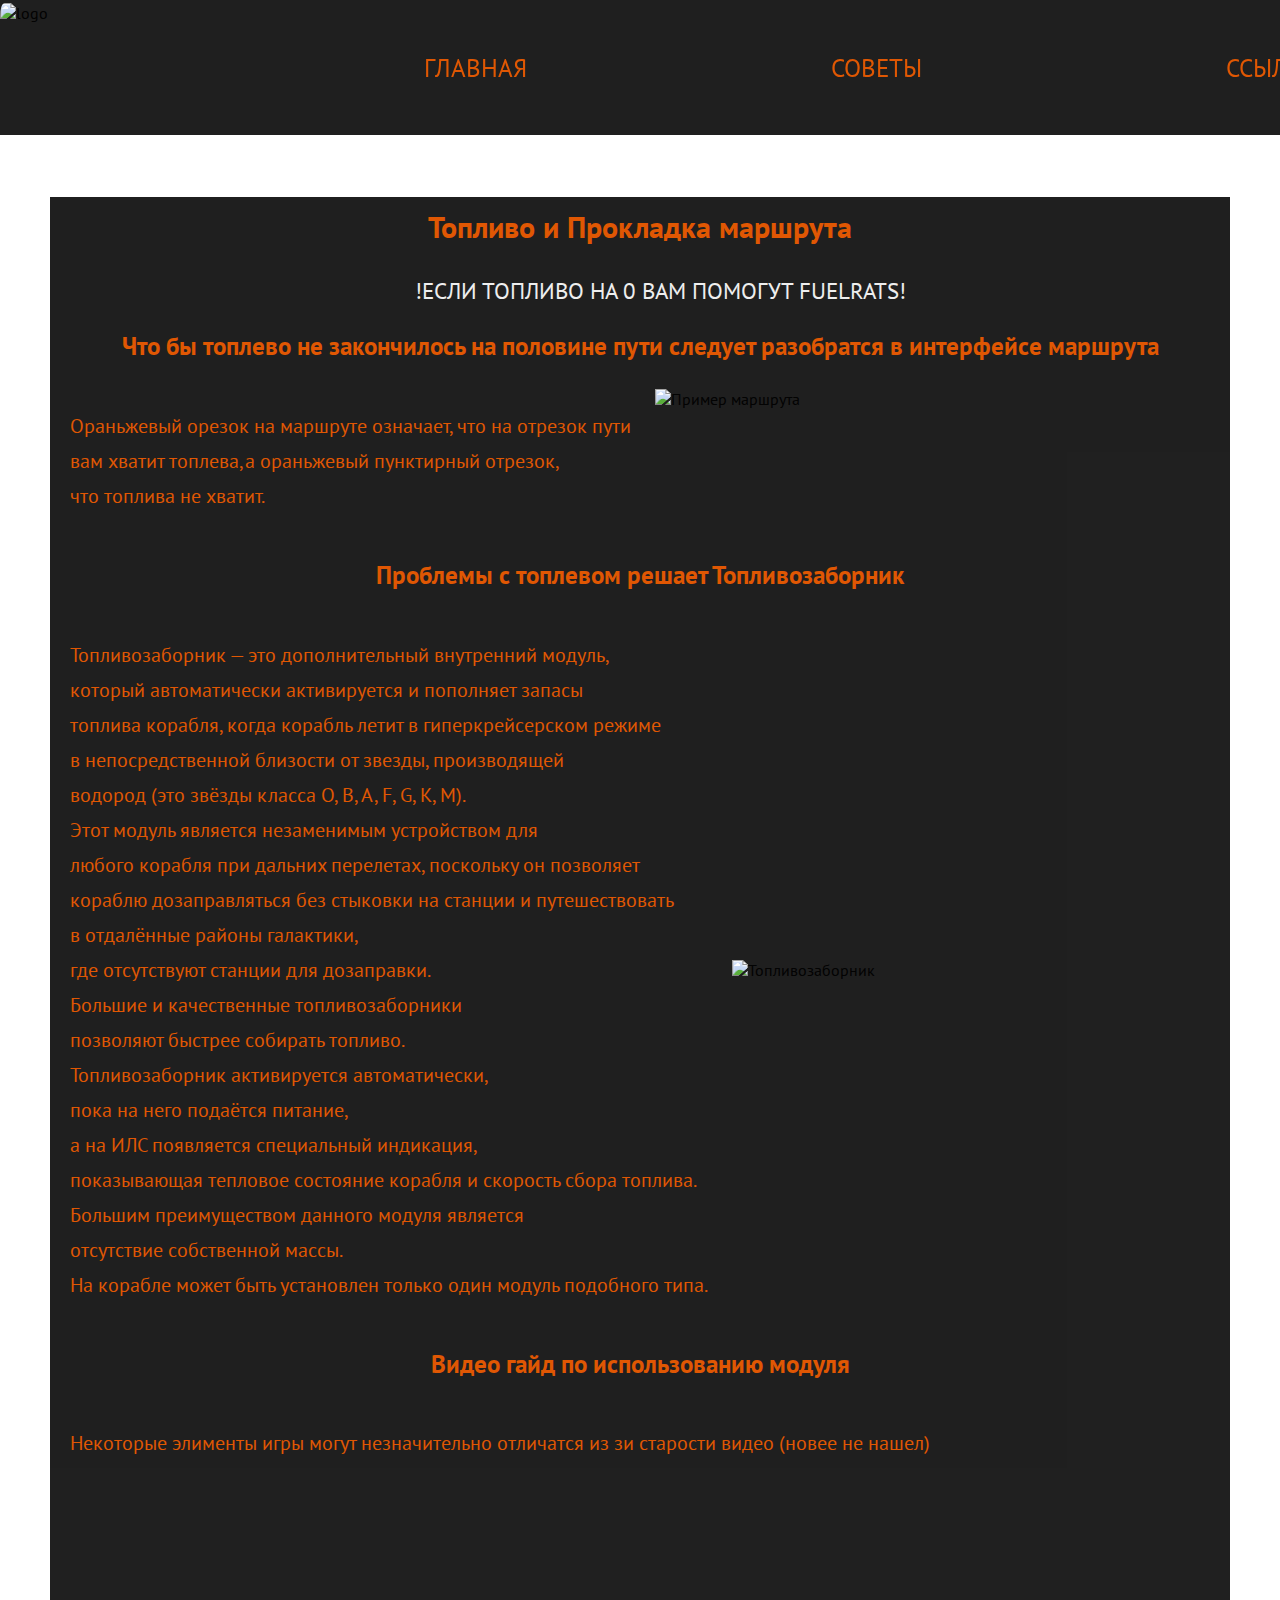
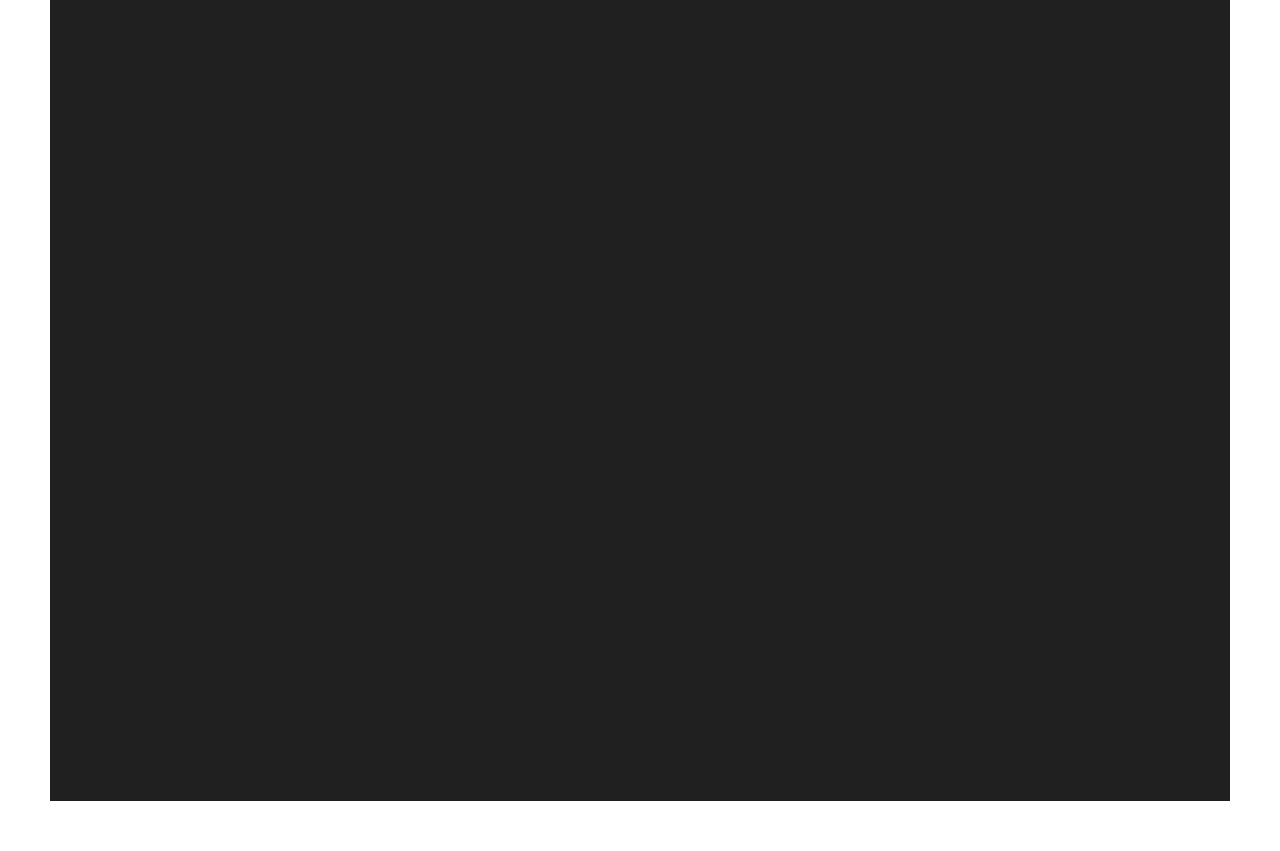
==== commit 1bf89bc6: "Add files via upload" ====
--- a/2.html
+++ b/2.html
@@ -10,6 +10,9 @@
 <body>
    <header>
         <img class="logo" src="images/logo.png" alt="logo">
+            <div class="burger">
+            <span></span>
+        </div>
         <nav>
             <ul class="ul_header">
                 <li><a href="index.html">ГЛАВНАЯ</a></li>
@@ -17,7 +20,7 @@
                 <li><a href="silky.html">ССЫЛКИ</a></li>
             </ul>
         </nav>
-        <div class="pustota"></div>
+
     </header>
    <main class="main_list2">
     <h1 class="h1_list2">Топливо и Прокладка маршрута</h1>
--- a/style.css
+++ b/style.css
@@ -49,6 +49,10 @@
     animation-direction: alternate;    
 }
 
+.burger{
+    display: none;
+}
+
 @keyframes anim1{
     0%{
     font-size: 20px;    
@@ -133,7 +137,8 @@
 
 .road{
     display: inline-block;
-    vertical-align: top;   
+    vertical-align: top;  
+    object-fit: cover; 
      
 }
 
@@ -209,6 +214,14 @@
     .pustota{
         height: 220px;
     }
+
+    .burger{
+        width: 100%;
+        height: 100%;
+        display: block;
+        background-image: url("images/burger.jpg");
+        background-size: contain;
+    }
 }
 /* телефоны горезонтально */
 @media (min-width: 500px) and (max-width: 1100px) {
@@ -219,4 +232,21 @@
     .pustota{
         height: 500px;
     }
+
+    .ul_header{
+        display: none;
+    }
+
+    .burger{
+        width: 100%;
+        height: 100%;
+        display: block;
+        background-image: url("images/burger.jpg");
+        background-size: contain;
+    }
+
+    .burger:active{
+        display: block;        
+       
+    }
 }